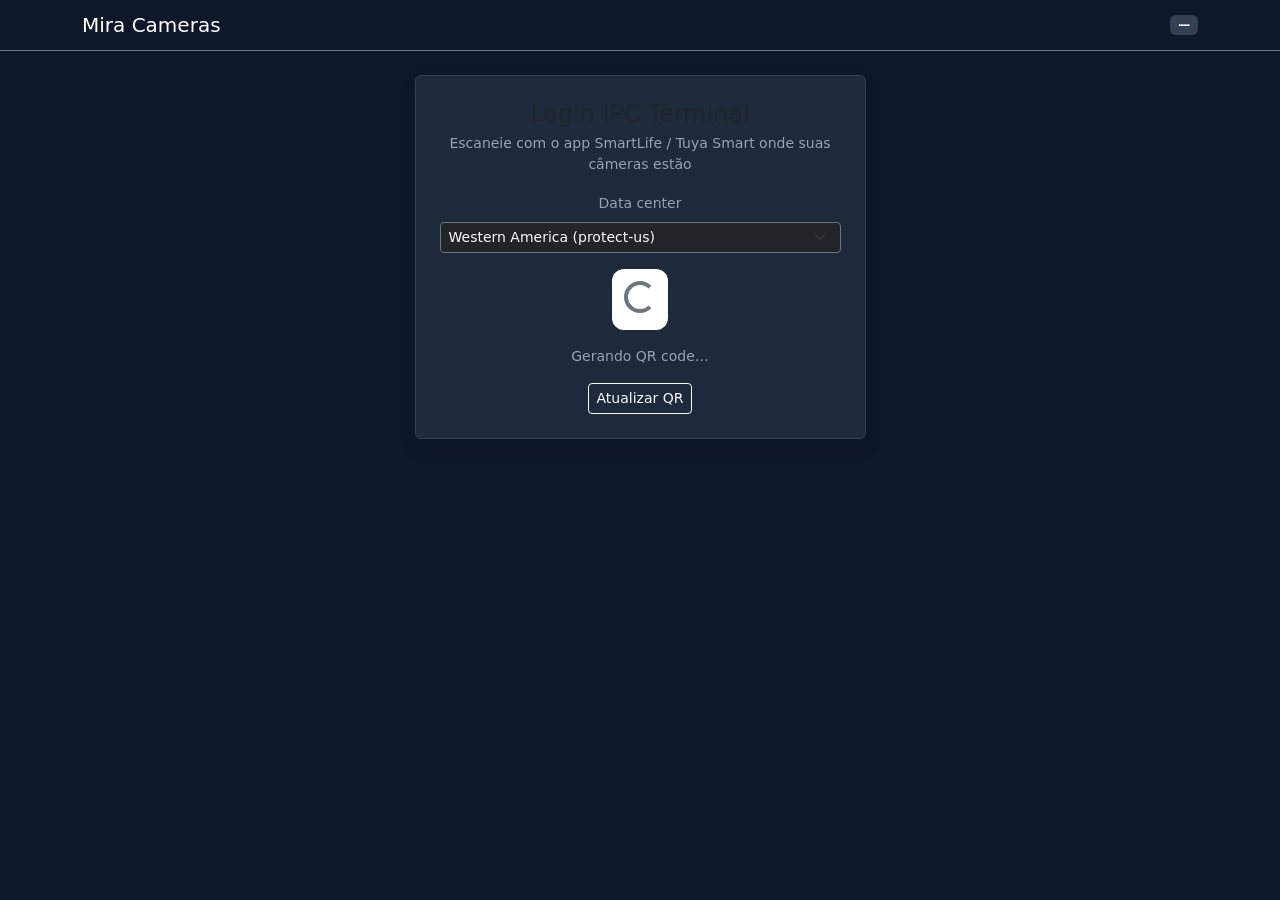
==== web/index.html @ a1c14da7 "feat: proxy IPC Terminal com login QR e listagem de câmeras App Go que integra a nova plataforma pro" ====
<!DOCTYPE html>
<html lang="pt-BR">
<head>
  <meta charset="UTF-8">
  <meta name="viewport" content="width=device-width, initial-scale=1">
  <title>Mira Cameras — IPC Terminal</title>
  <link href="https://cdn.jsdelivr.net/npm/bootstrap@5.3.3/dist/css/bootstrap.min.css" rel="stylesheet">
  <style>
    body { background: #0f172a; color: #e2e8f0; min-height: 100vh; }
    .card { background: #1e293b; border: 1px solid #334155; }
    .qr-box { background: #fff; border-radius: 12px; padding: 12px; display: inline-block; }
    .qr-box img { width: 220px; height: 220px; }
    .badge-region { background: #334155; }
    .device-row { border-bottom: 1px solid #334155; }
    .device-row:last-child { border-bottom: 0; }
    .muted { color: #94a3b8; }
  </style>
</head>
<body>
  <nav class="navbar navbar-dark border-bottom border-secondary mb-4">
    <div class="container">
      <span class="navbar-brand mb-0 h1">Mira Cameras</span>
      <span class="badge badge-region" id="regionBadge">—</span>
    </div>
  </nav>

  <main class="container pb-5">
    <div id="loginPanel" class="row justify-content-center">
      <div class="col-lg-5">
        <div class="card shadow">
          <div class="card-body p-4 text-center">
            <h2 class="h4 mb-1">Login IPC Terminal</h2>
            <p class="muted small mb-3">Escaneie com o app SmartLife / Tuya Smart onde suas câmeras estão</p>

            <div class="mb-3">
              <label for="regionSelect" class="form-label small muted">Data center</label>
              <select id="regionSelect" class="form-select form-select-sm bg-dark text-light border-secondary">
                <option value="us">Western America (protect-us)</option>
                <option value="eu">Europe (protect-eu)</option>
              </select>
            </div>

            <div class="qr-box mb-3" id="qrContainer">
              <div class="spinner-border text-secondary" role="status"></div>
            </div>

            <p class="small muted mb-3" id="loginStatus">Gerando QR code…</p>
            <button type="button" class="btn btn-outline-light btn-sm" id="refreshBtn">Atualizar QR</button>
          </div>
        </div>
      </div>
    </div>

    <div id="dashboardPanel" class="d-none">
      <div class="d-flex justify-content-between align-items-center mb-3">
        <div>
          <h2 class="h4 mb-0">Olá, <span id="userName">—</span></h2>
          <p class="muted small mb-0">Sessão autenticada na plataforma nova (security-wisdom)</p>
        </div>
        <button type="button" class="btn btn-outline-danger btn-sm" id="logoutBtn">Sair</button>
      </div>

      <div class="row g-3">
        <div class="col-md-4">
          <div class="card h-100">
            <div class="card-header border-secondary">Casas / grupos</div>
            <div class="list-group list-group-flush" id="homeList"></div>
          </div>
        </div>
        <div class="col-md-8">
          <div class="card h-100">
            <div class="card-header border-secondary d-flex justify-content-between align-items-center">
              <span>Dispositivos</span>
              <div class="form-check form-switch mb-0">
                <input class="form-check-input" type="checkbox" id="camerasOnly" checked>
                <label class="form-check-label small" for="camerasOnly">Só câmeras</label>
              </div>
            </div>
            <div class="card-body p-0" id="deviceList">
              <p class="p-3 muted small mb-0">Selecione uma casa à esquerda</p>
            </div>
          </div>
        </div>
      </div>
    </div>
  </main>

  <script src="https://cdn.jsdelivr.net/npm/bootstrap@5.3.3/dist/js/bootstrap.bundle.min.js"></script>
  <script src="/app.js"></script>
</body>
</html>
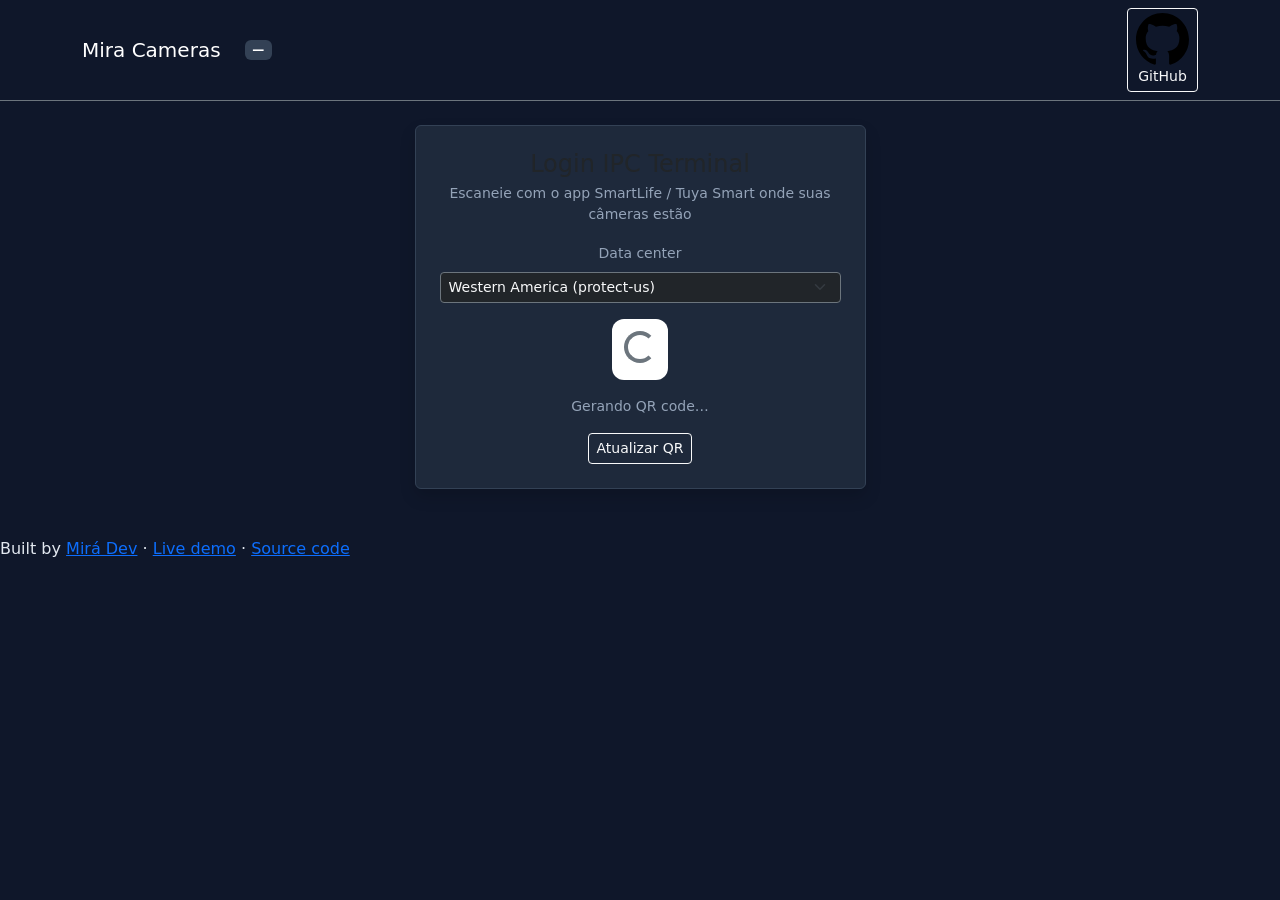
==== commit 73cf6962: "feat: live wall, open-source docs, and public release prep Add multi-camera wall with IPC portal pro" ====
--- a/web/index.html
+++ b/web/index.html
@@ -5,6 +5,7 @@
   <meta name="viewport" content="width=device-width, initial-scale=1">
   <title>Mira Cameras — IPC Terminal</title>
   <link href="https://cdn.jsdelivr.net/npm/bootstrap@5.3.3/dist/css/bootstrap.min.css" rel="stylesheet">
+  <link href="/site.css" rel="stylesheet">
   <style>
     body { background: #0f172a; color: #e2e8f0; min-height: 100vh; }
     .card { background: #1e293b; border: 1px solid #334155; }
@@ -18,9 +19,17 @@
 </head>
 <body>
   <nav class="navbar navbar-dark border-bottom border-secondary mb-4">
-    <div class="container">
-      <span class="navbar-brand mb-0 h1">Mira Cameras</span>
-      <span class="badge badge-region" id="regionBadge">—</span>
+    <div class="container d-flex align-items-center justify-content-between flex-wrap gap-2">
+      <div class="d-flex align-items-center gap-2">
+        <span class="navbar-brand mb-0 h1">Mira Cameras</span>
+        <span class="badge badge-region" id="regionBadge">—</span>
+      </div>
+      <div class="d-flex align-items-center gap-2">
+        <a href="https://github.com/Rbertolli/mira-cameras" class="btn btn-outline-light btn-sm btn-github" target="_blank" rel="noopener noreferrer" aria-label="View source on GitHub">
+          <svg viewBox="0 0 16 16" aria-hidden="true"><path d="M8 0C3.58 0 0 3.58 0 8c0 3.54 2.29 6.53 5.47 7.59.4.07.55-.17.55-.38 0-.19-.01-.82-.01-1.49-2.01.37-2.53-.49-2.69-.94-.09-.23-.48-.94-.82-1.13-.28-.15-.68-.52-.01-.53.63-.01 1.08.58 1.23.82.72 1.21 1.87.87 2.33.66.07-.52.28-.87.51-1.07-1.78-.2-3.64-.89-3.64-3.95 0-.87.31-1.59.82-2.15-.08-.2-.36-1.02.08-2.12 0 0 .67-.21 2.2.82.64-.18 1.32-.27 2-.27.68 0 1.36.09 2 .27 1.53-1.04 2.2-.82 2.2-.82.44 1.1.16 1.92.08 2.12.51.56.82 1.27.82 2.15 0 3.07-1.87 3.75-3.65 3.95.29.25.54.73.54 1.48 0 1.07-.01 1.93-.01 2.2 0 .21.15.46.55.38A8.013 8.013 0 0 0 16 8c0-4.42-3.58-8-8-8z"/></svg>
+          GitHub
+        </a>
+      </div>
     </div>
   </nav>
 
@@ -31,6 +40,7 @@
           <div class="card-body p-4 text-center">
             <h2 class="h4 mb-1">Login IPC Terminal</h2>
             <p class="muted small mb-3">Escaneie com o app SmartLife / Tuya Smart onde suas câmeras estão</p>
+            <p class="mb-3"><a href="/wall.html" class="btn btn-warning btn-sm d-none" id="liveLink">Abrir mural de câmeras</a></p>
 
             <div class="mb-3">
               <label for="regionSelect" class="form-label small muted">Data center</label>
@@ -58,6 +68,7 @@
           <p class="muted small mb-0">Sessão autenticada na plataforma nova (security-wisdom)</p>
         </div>
         <button type="button" class="btn btn-outline-danger btn-sm" id="logoutBtn">Sair</button>
+        <a href="/wall.html" class="btn btn-warning btn-sm ms-2">Mural ao vivo</a>
       </div>
 
       <div class="row g-3">
@@ -85,6 +96,14 @@
     </div>
   </main>
 
+  <footer class="site-footer">
+    <span>Built by <a href="https://mira-dev.tech" target="_blank" rel="noopener noreferrer">Mirá Dev</a></span>
+    <span aria-hidden="true">·</span>
+    <a href="https://cameras.mira-dev.tech">Live demo</a>
+    <span aria-hidden="true">·</span>
+    <a href="https://github.com/Rbertolli/mira-cameras" target="_blank" rel="noopener noreferrer">Source code</a>
+  </footer>
+
   <script src="https://cdn.jsdelivr.net/npm/bootstrap@5.3.3/dist/js/bootstrap.bundle.min.js"></script>
   <script src="/app.js"></script>
 </body>
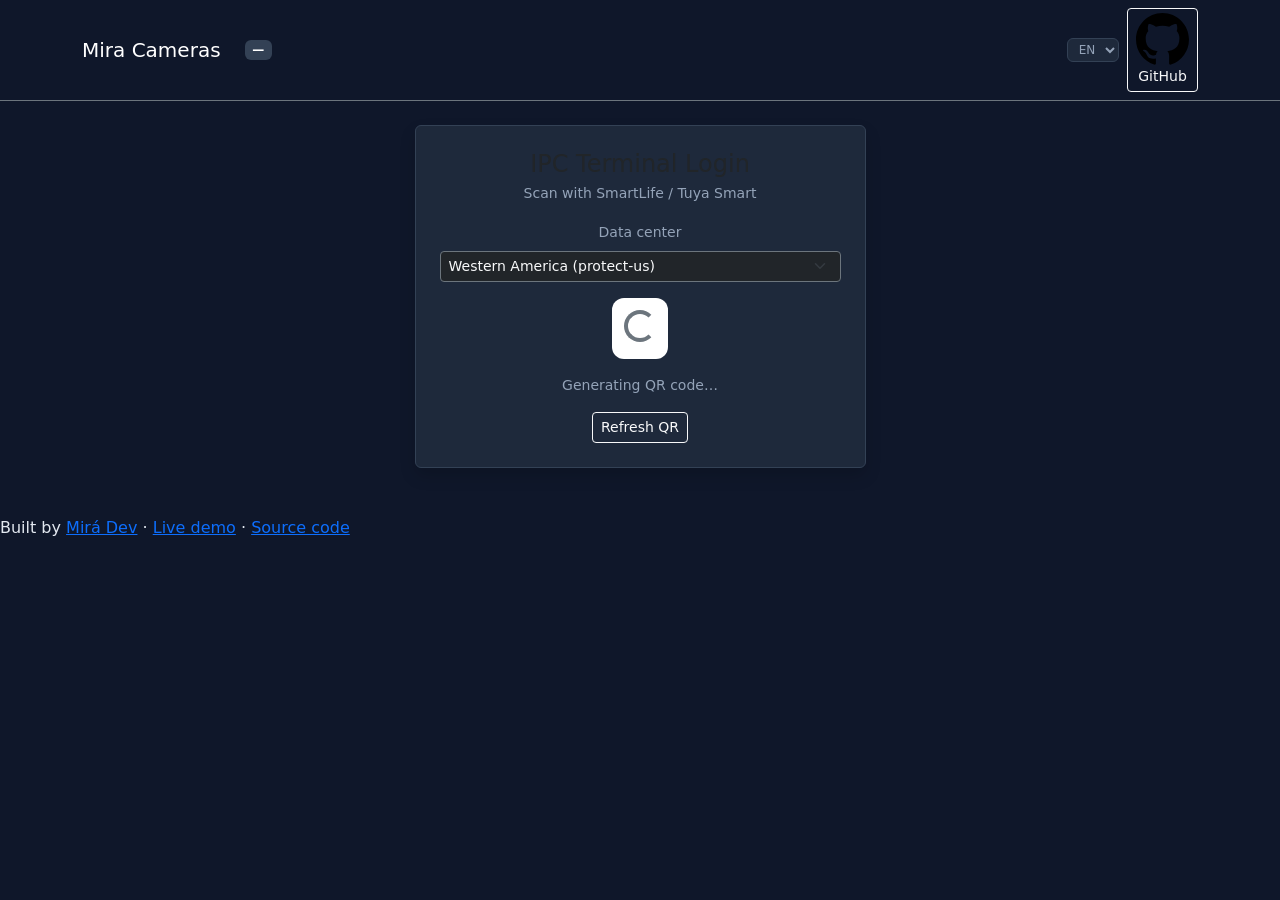
==== commit 82268c60: "feat: Tuya Cameras Dashboard v1.0.0 First public release: QR login, dynamic multi-home camera wall, " ====
--- a/web/index.html
+++ b/web/index.html
@@ -1,5 +1,5 @@
 <!DOCTYPE html>
-<html lang="pt-BR">
+<html lang="en">
 <head>
   <meta charset="UTF-8">
   <meta name="viewport" content="width=device-width, initial-scale=1">
@@ -15,17 +15,26 @@
     .device-row { border-bottom: 1px solid #334155; }
     .device-row:last-child { border-bottom: 0; }
     .muted { color: #94a3b8; }
+    .lang-select {
+      border: 1px solid #334155; background: #1e293b; color: #94a3b8;
+      font-size: 0.75rem; padding: 0.2rem 0.4rem; border-radius: 6px;
+    }
   </style>
 </head>
 <body>
   <nav class="navbar navbar-dark border-bottom border-secondary mb-4">
     <div class="container d-flex align-items-center justify-content-between flex-wrap gap-2">
       <div class="d-flex align-items-center gap-2">
-        <span class="navbar-brand mb-0 h1">Mira Cameras</span>
+        <span class="navbar-brand mb-0 h1" data-i18n="brand">Mira Cameras</span>
         <span class="badge badge-region" id="regionBadge">—</span>
       </div>
       <div class="d-flex align-items-center gap-2">
-        <a href="https://github.com/Rbertolli/mira-cameras" class="btn btn-outline-light btn-sm btn-github" target="_blank" rel="noopener noreferrer" aria-label="View source on GitHub">
+        <select id="langSelect" class="lang-select" aria-label="Language">
+          <option value="en">EN</option>
+          <option value="pt">PT</option>
+          <option value="es">ES</option>
+        </select>
+        <a href="https://github.com/mira-dev-tech/tuya-cameras-dashboard" class="btn btn-outline-light btn-sm btn-github" target="_blank" rel="noopener noreferrer" aria-label="GitHub">
           <svg viewBox="0 0 16 16" aria-hidden="true"><path d="M8 0C3.58 0 0 3.58 0 8c0 3.54 2.29 6.53 5.47 7.59.4.07.55-.17.55-.38 0-.19-.01-.82-.01-1.49-2.01.37-2.53-.49-2.69-.94-.09-.23-.48-.94-.82-1.13-.28-.15-.68-.52-.01-.53.63-.01 1.08.58 1.23.82.72 1.21 1.87.87 2.33.66.07-.52.28-.87.51-1.07-1.78-.2-3.64-.89-3.64-3.95 0-.87.31-1.59.82-2.15-.08-.2-.36-1.02.08-2.12 0 0 .67-.21 2.2.82.64-.18 1.32-.27 2-.27.68 0 1.36.09 2 .27 1.53-1.04 2.2-.82 2.2-.82.44 1.1.16 1.92.08 2.12.51.56.82 1.27.82 2.15 0 3.07-1.87 3.75-3.65 3.95.29.25.54.73.54 1.48 0 1.07-.01 1.93-.01 2.2 0 .21.15.46.55.38A8.013 8.013 0 0 0 16 8c0-4.42-3.58-8-8-8z"/></svg>
           GitHub
         </a>
@@ -38,12 +47,12 @@
       <div class="col-lg-5">
         <div class="card shadow">
           <div class="card-body p-4 text-center">
-            <h2 class="h4 mb-1">Login IPC Terminal</h2>
-            <p class="muted small mb-3">Escaneie com o app SmartLife / Tuya Smart onde suas câmeras estão</p>
-            <p class="mb-3"><a href="/wall.html" class="btn btn-warning btn-sm d-none" id="liveLink">Abrir mural de câmeras</a></p>
+            <h2 class="h4 mb-1" data-i18n="loginTitle">IPC Terminal Login</h2>
+            <p class="muted small mb-3" data-i18n="loginScan">Scan with SmartLife / Tuya Smart</p>
+            <p class="mb-3"><a href="/wall.html" class="btn btn-warning btn-sm d-none" id="liveLink" data-i18n="loginOpenWall">Open camera wall</a></p>
 
             <div class="mb-3">
-              <label for="regionSelect" class="form-label small muted">Data center</label>
+              <label for="regionSelect" class="form-label small muted" data-i18n="loginDataCenter">Data center</label>
               <select id="regionSelect" class="form-select form-select-sm bg-dark text-light border-secondary">
                 <option value="us">Western America (protect-us)</option>
                 <option value="eu">Europe (protect-eu)</option>
@@ -54,8 +63,8 @@
               <div class="spinner-border text-secondary" role="status"></div>
             </div>
 
-            <p class="small muted mb-3" id="loginStatus">Gerando QR code…</p>
-            <button type="button" class="btn btn-outline-light btn-sm" id="refreshBtn">Atualizar QR</button>
+            <p class="small muted mb-3" id="loginStatus" data-i18n="loginGenerating">Generating QR code…</p>
+            <button type="button" class="btn btn-outline-light btn-sm" id="refreshBtn" data-i18n="loginRefreshQr">Refresh QR</button>
           </div>
         </div>
       </div>
@@ -64,31 +73,31 @@
     <div id="dashboardPanel" class="d-none">
       <div class="d-flex justify-content-between align-items-center mb-3">
         <div>
-          <h2 class="h4 mb-0">Olá, <span id="userName">—</span></h2>
-          <p class="muted small mb-0">Sessão autenticada na plataforma nova (security-wisdom)</p>
+          <h2 class="h4 mb-0" id="helloLine">Hello, —</h2>
+          <p class="muted small mb-0" data-i18n="loginSessionOk">Authenticated on security-wisdom platform</p>
         </div>
-        <button type="button" class="btn btn-outline-danger btn-sm" id="logoutBtn">Sair</button>
-        <a href="/wall.html" class="btn btn-warning btn-sm ms-2">Mural ao vivo</a>
+        <button type="button" class="btn btn-outline-danger btn-sm" id="logoutBtn" data-i18n="logout">Log out</button>
+        <a href="/wall.html" class="btn btn-warning btn-sm ms-2" data-i18n="loginOpenWall">Open camera wall</a>
       </div>
 
       <div class="row g-3">
         <div class="col-md-4">
           <div class="card h-100">
-            <div class="card-header border-secondary">Casas / grupos</div>
+            <div class="card-header border-secondary" data-i18n="homesHeader">Homes / groups</div>
             <div class="list-group list-group-flush" id="homeList"></div>
           </div>
         </div>
         <div class="col-md-8">
           <div class="card h-100">
             <div class="card-header border-secondary d-flex justify-content-between align-items-center">
-              <span>Dispositivos</span>
+              <span data-i18n="devicesHeader">Devices</span>
               <div class="form-check form-switch mb-0">
                 <input class="form-check-input" type="checkbox" id="camerasOnly" checked>
-                <label class="form-check-label small" for="camerasOnly">Só câmeras</label>
+                <label class="form-check-label small" for="camerasOnly" data-i18n="camerasOnly">Cameras only</label>
               </div>
             </div>
             <div class="card-body p-0" id="deviceList">
-              <p class="p-3 muted small mb-0">Selecione uma casa à esquerda</p>
+              <p class="p-3 muted small mb-0" data-i18n="selectHome">Select a home on the left</p>
             </div>
           </div>
         </div>
@@ -101,10 +110,11 @@
     <span aria-hidden="true">·</span>
     <a href="https://cameras.mira-dev.tech">Live demo</a>
     <span aria-hidden="true">·</span>
-    <a href="https://github.com/Rbertolli/mira-cameras" target="_blank" rel="noopener noreferrer">Source code</a>
+    <a href="https://github.com/mira-dev-tech/tuya-cameras-dashboard" target="_blank" rel="noopener noreferrer">Source code</a>
   </footer>
 
   <script src="https://cdn.jsdelivr.net/npm/bootstrap@5.3.3/dist/js/bootstrap.bundle.min.js"></script>
+  <script src="/i18n.js"></script>
   <script src="/app.js"></script>
 </body>
 </html>
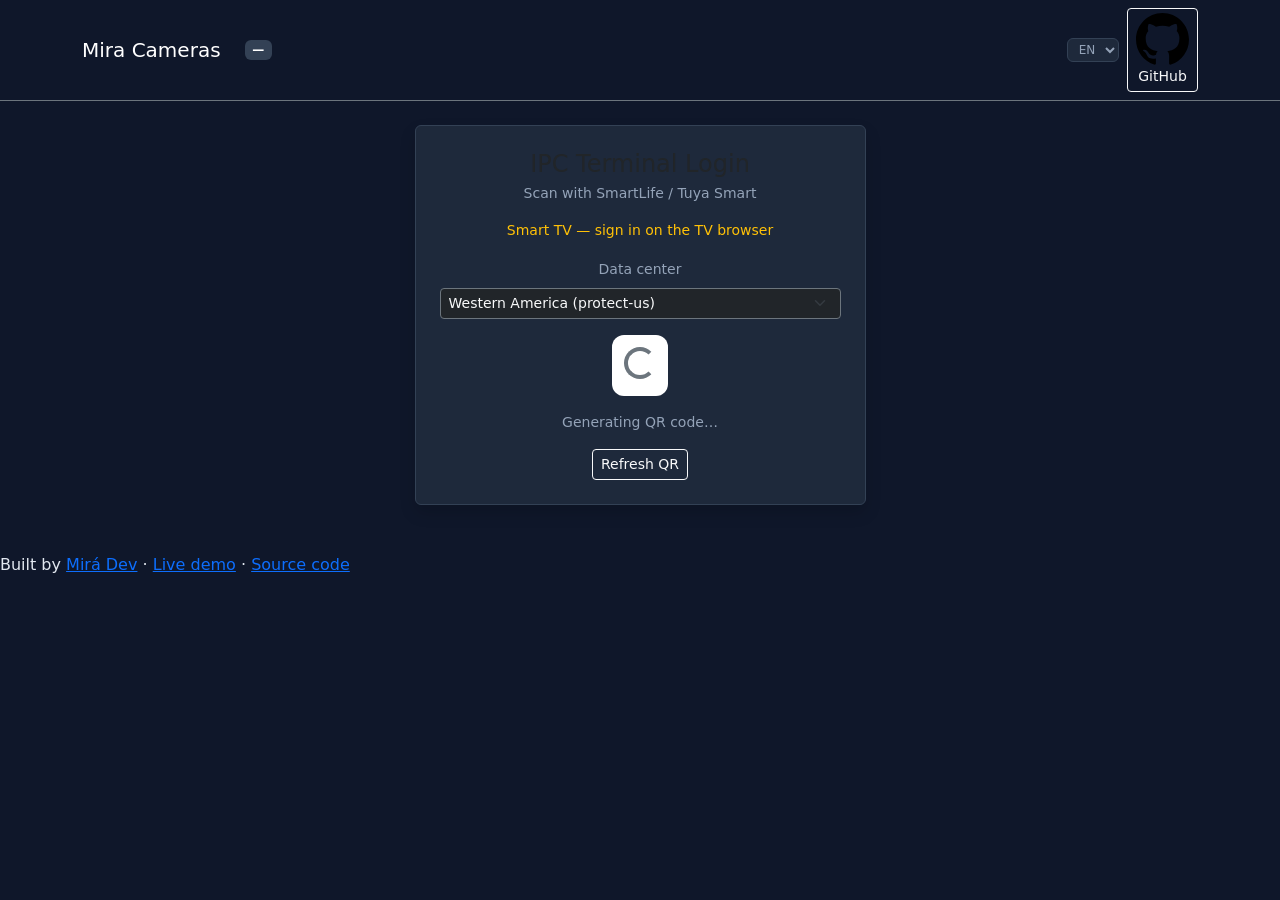
==== commit e57a24f6: "feat: Smart TV browser optimizations (v1.0.3) Lazy WebRTC engines per visible page on TV to reduce m" ====
--- a/web/index.html
+++ b/web/index.html
@@ -49,6 +49,7 @@
           <div class="card-body p-4 text-center">
             <h2 class="h4 mb-1" data-i18n="loginTitle">IPC Terminal Login</h2>
             <p class="muted small mb-3" data-i18n="loginScan">Scan with SmartLife / Tuya Smart</p>
+            <p class="small mb-2"><a href="/?tv=1" class="link-warning text-decoration-none" data-i18n="loginTv">Smart TV — sign in on the TV browser</a></p>
             <p class="mb-3"><a href="/wall.html" class="btn btn-warning btn-sm d-none" id="liveLink" data-i18n="loginOpenWall">Open camera wall</a></p>
 
             <div class="mb-3">
